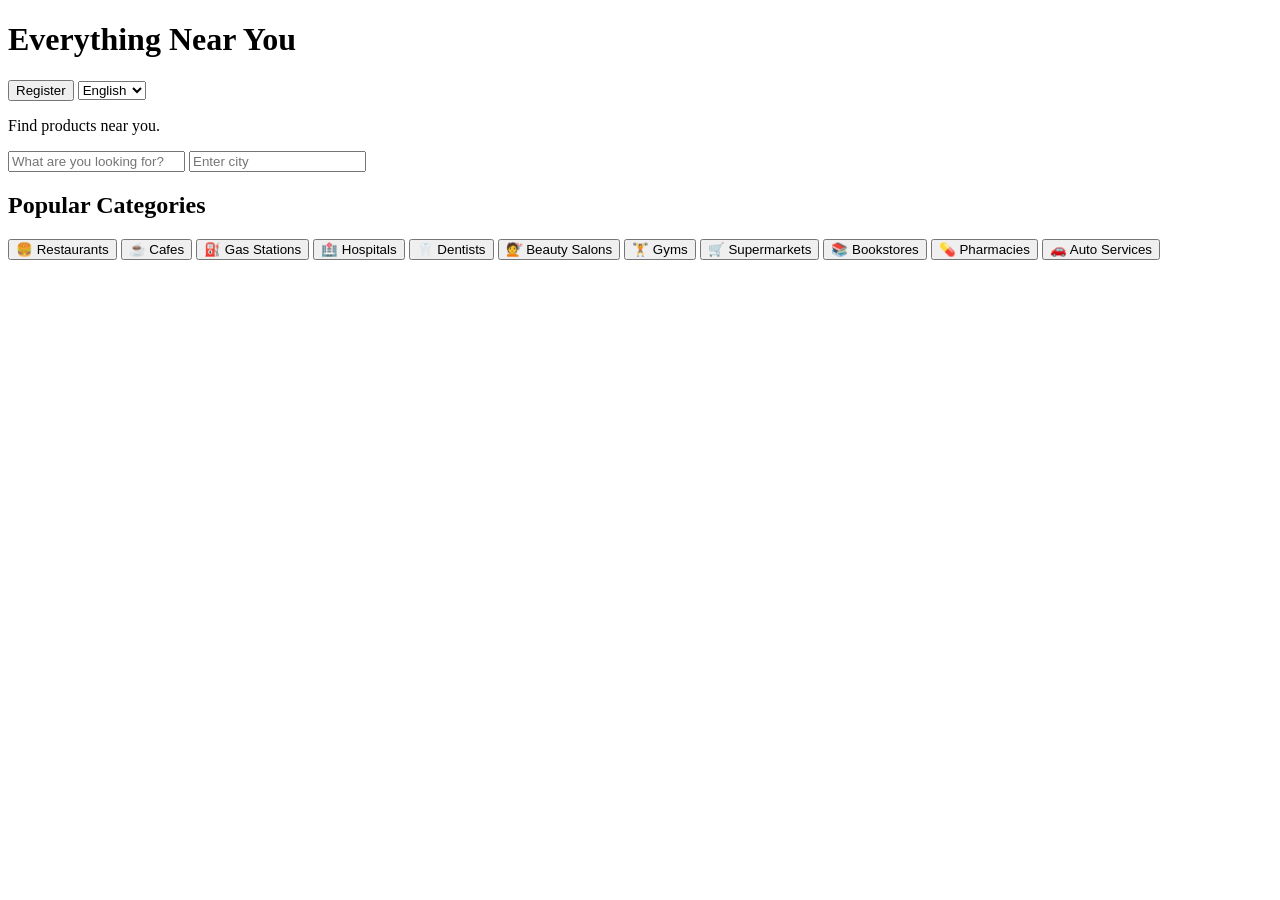
==== index.html @ 94483d16 "Update index.html" ====
<!DOCTYPE html>
<html>
<head>
    <title>Hamin Nazdik</title>
</head>
<body>
    <h1>Everything Near You</h1>
    <button>Register</button>

<select>
  <option>English</option>
  <option>Persian</option>
</select>

    <p>Find products near you.</p>

    <input type="text" placeholder="What are you looking for?">

    <input type="text" placeholder="Enter city">
<h2>Popular Categories</h2>
<div>
  <button>🍔 Restaurants</button>
  <button>☕ Cafes</button>
  <button>⛽ Gas Stations</button>
  <button>🏥 Hospitals</button>
  <button>🦷 Dentists</button>
  <button>💇 Beauty Salons</button>
  <button>🏋️ Gyms</button>
  <button>🛒 Supermarkets</button>
  <button>📚 Bookstores</button>
  <button>💊 Pharmacies</button>
  <button>🚗 Auto Services</button>
</div>
</body>
</html>
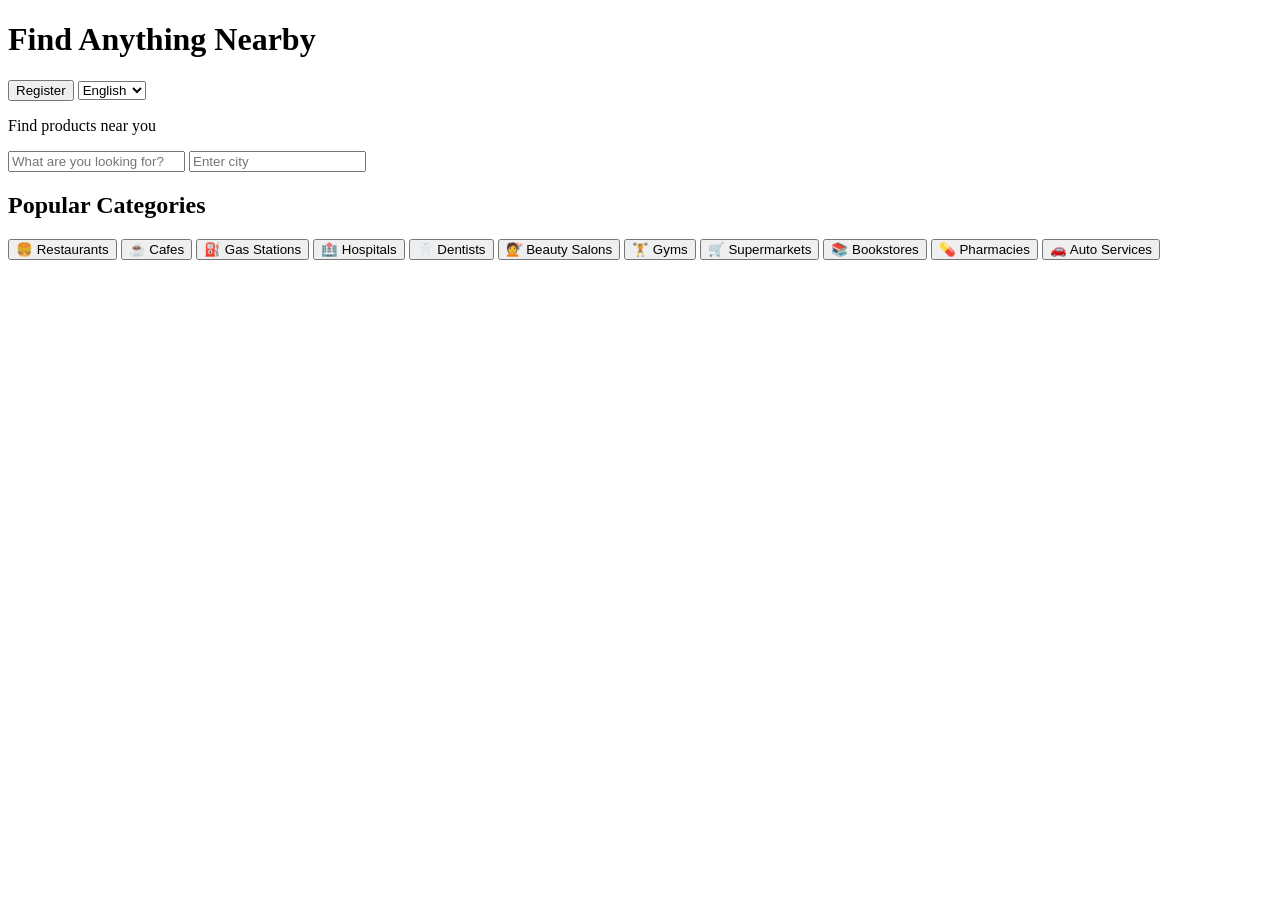
==== commit ad7d5e8a: "Update index.html" ====
--- a/index.html
+++ b/index.html
@@ -4,7 +4,7 @@
     <title>Hamin Nazdik</title>
 </head>
 <body>
-    <h1>Everything Near You</h1>
+    <h1>Find Anything Nearby</h1>
     <button>Register</button>
 
 <select>
@@ -12,7 +12,7 @@
   <option>Persian</option>
 </select>
 
-    <p>Find products near you.</p>
+    <p>Find products near you</p>
 
     <input type="text" placeholder="What are you looking for?">
 
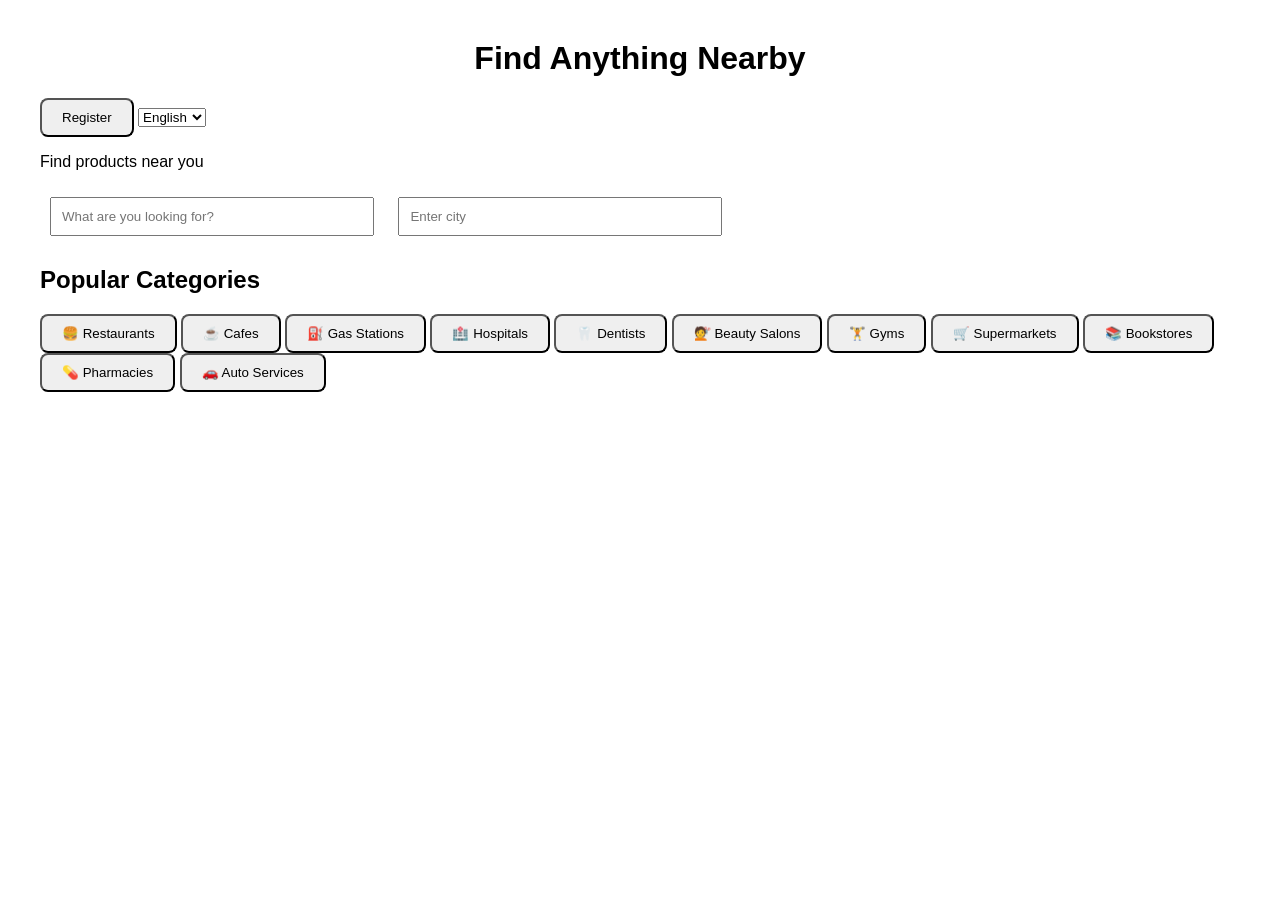
==== commit b1372bdd: "Update index.html" ====
--- a/index.html
+++ b/index.html
@@ -2,9 +2,12 @@
 <html>
 <head>
     <title>Hamin Nazdik</title>
+    <link rel="stylesheet" href="style.css">
 </head>
 <body>
+
     <h1>Find Anything Nearby</h1>
+
     <button>Register</button>
 
 <select>
--- a/style.css
+++ b/style.css
@@ -0,0 +1,20 @@
+body {
+    font-family: Arial, sans-serif;
+    margin: 40px;
+}
+
+h1 {
+    text-align: center;
+}
+
+button {
+    padding: 10px 20px;
+    border-radius: 8px;
+    cursor: pointer;
+}
+
+input {
+    padding: 10px;
+    width: 300px;
+    margin: 10px;
+}
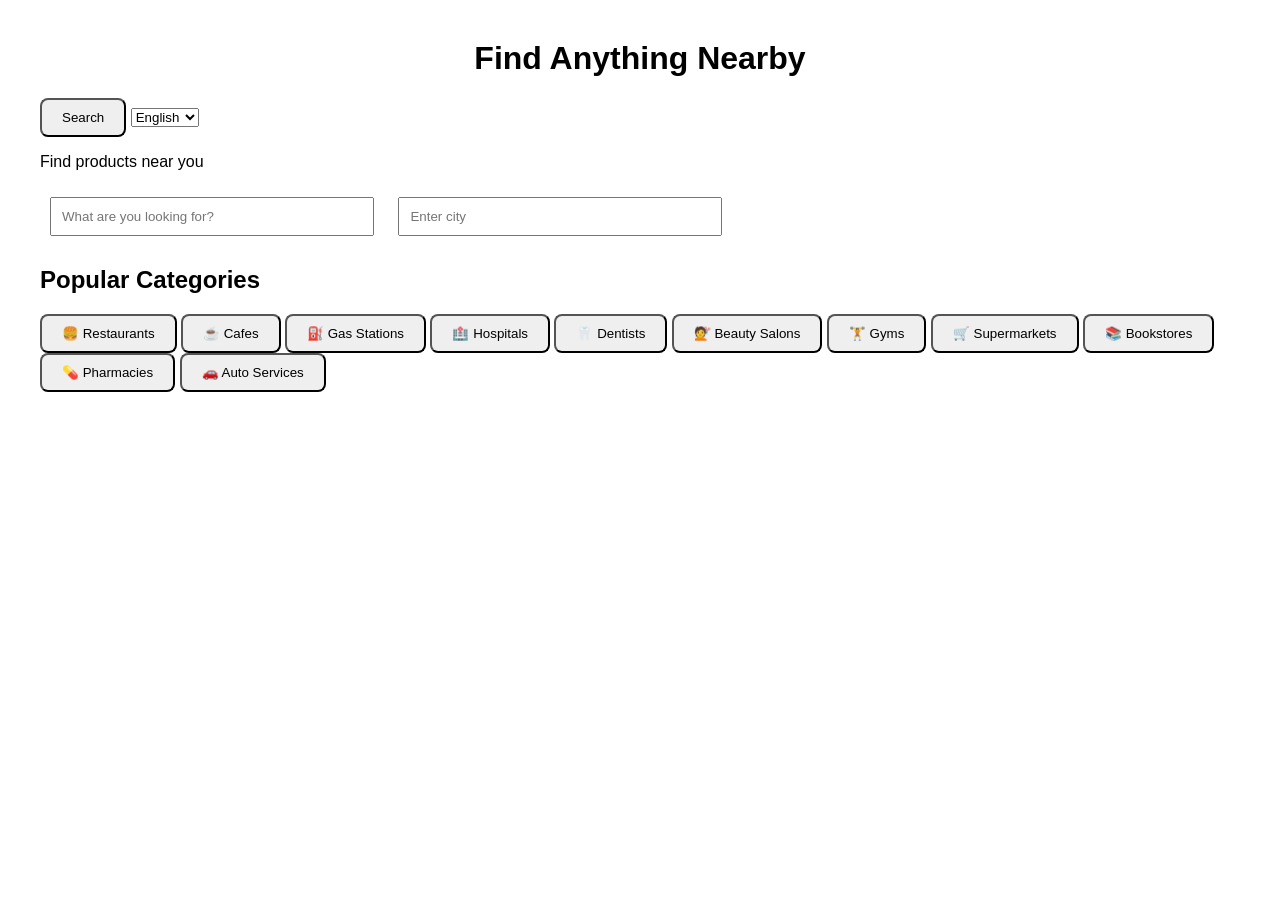
==== commit c455a2c4: "Update index.html" ====
--- a/index.html
+++ b/index.html
@@ -8,7 +8,7 @@
 
     <h1>Find Anything Nearby</h1>
 
-    <button>Register</button>
+    <button onclick="searchProduct()">Search</button>
 
 <select>
   <option>English</option>
@@ -34,5 +34,6 @@
   <button>💊 Pharmacies</button>
   <button>🚗 Auto Services</button>
 </div>
+    <script src="script.js"></script>
 </body>
 </html>
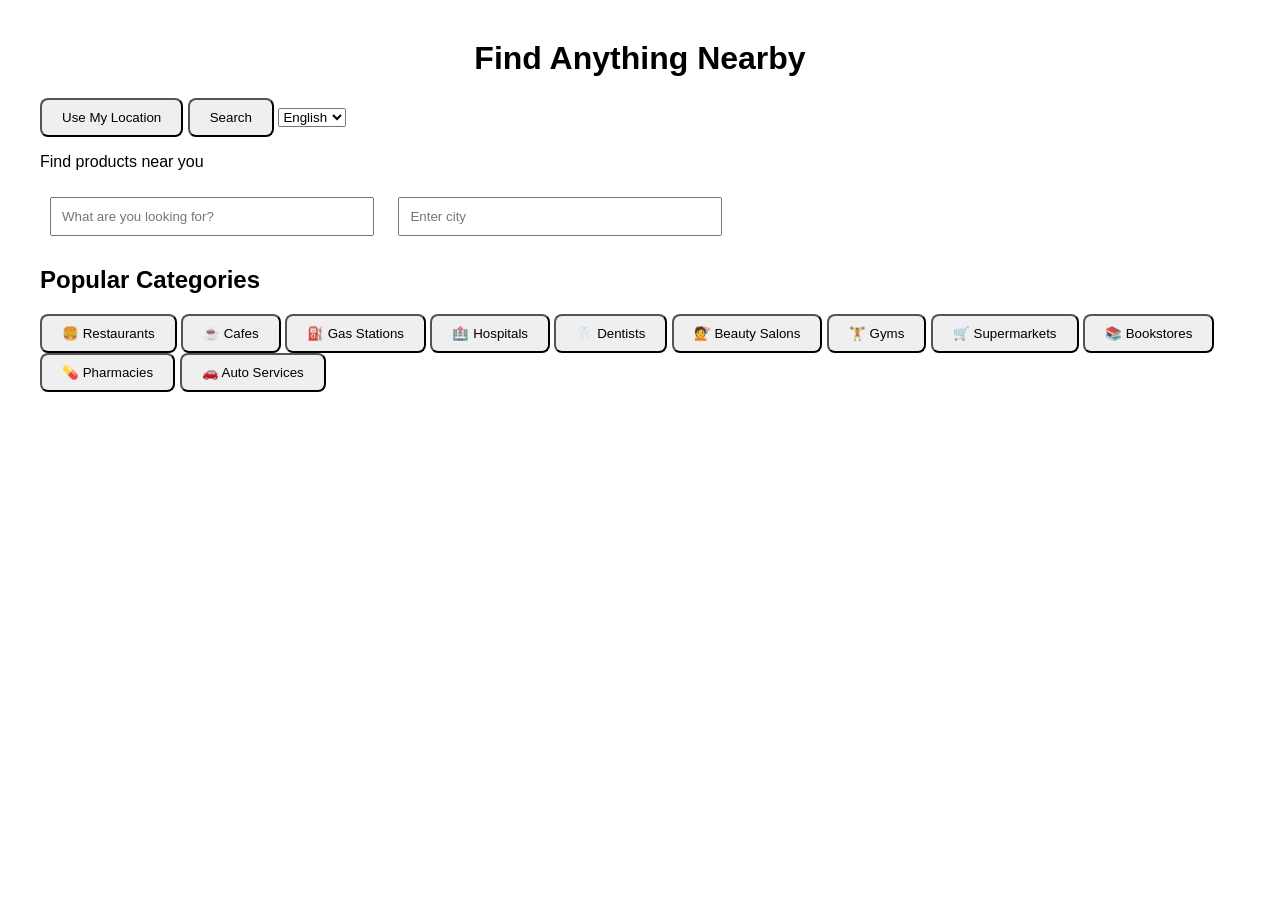
==== commit cbd68ce4: "Update index.html" ====
--- a/index.html
+++ b/index.html
@@ -7,6 +7,7 @@
 <body>
 
     <h1>Find Anything Nearby</h1>
+    <button onclick="getLocation()">Use My Location</button>
 
     <button onclick="searchProduct()">Search</button>
 
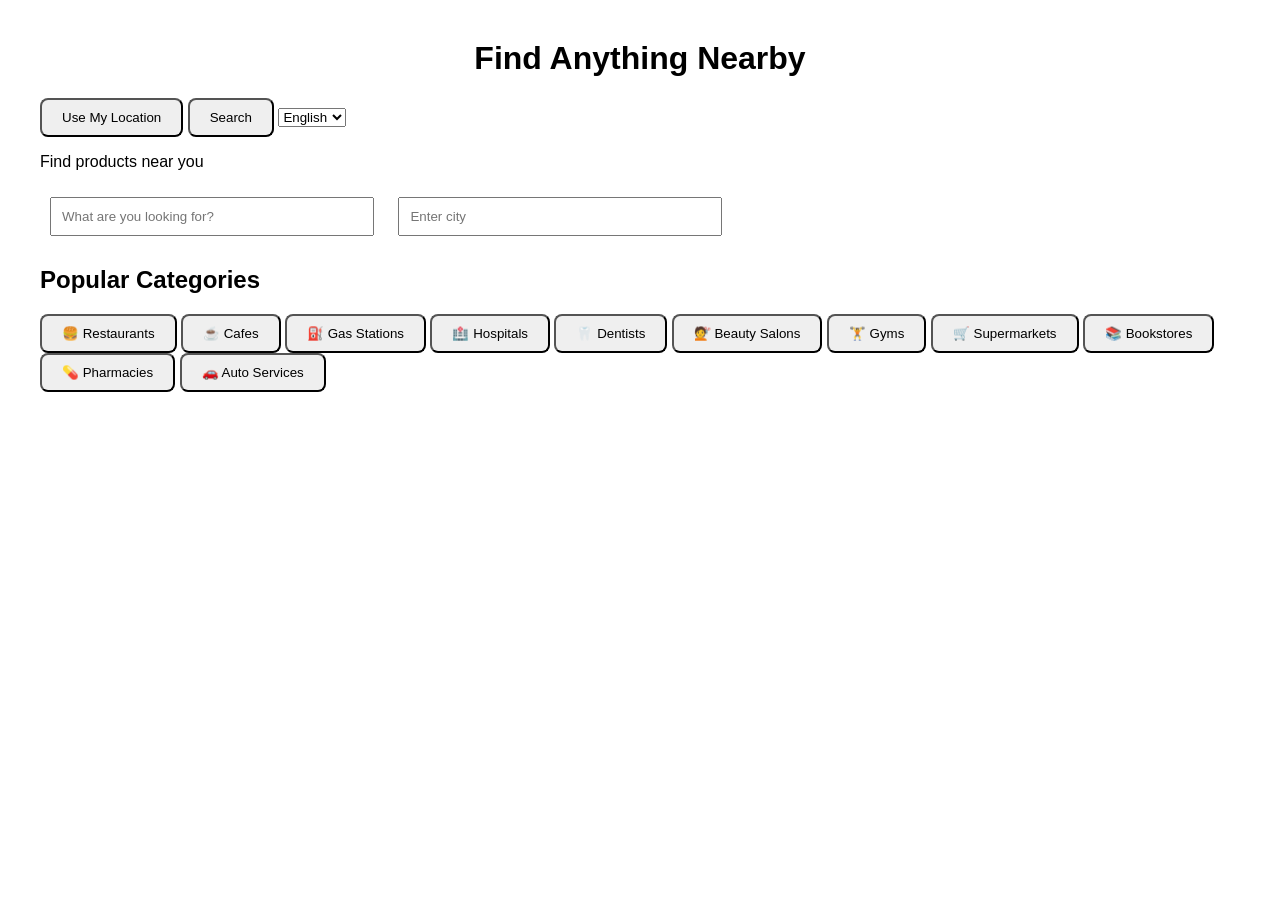
==== commit ba39a426: "Merge branch 'main' into Dev" ====
--- a/index.html
+++ b/index.html
@@ -11,9 +11,9 @@
 
     <button onclick="searchProduct()">Search</button>
 
-<select>
-  <option>English</option>
-  <option>Persian</option>
+<select id="language" onchange="changeLanguage()">
+    <option>English</option>
+    <option>Persian</option>
 </select>
 
     <p>Find products near you</p>
